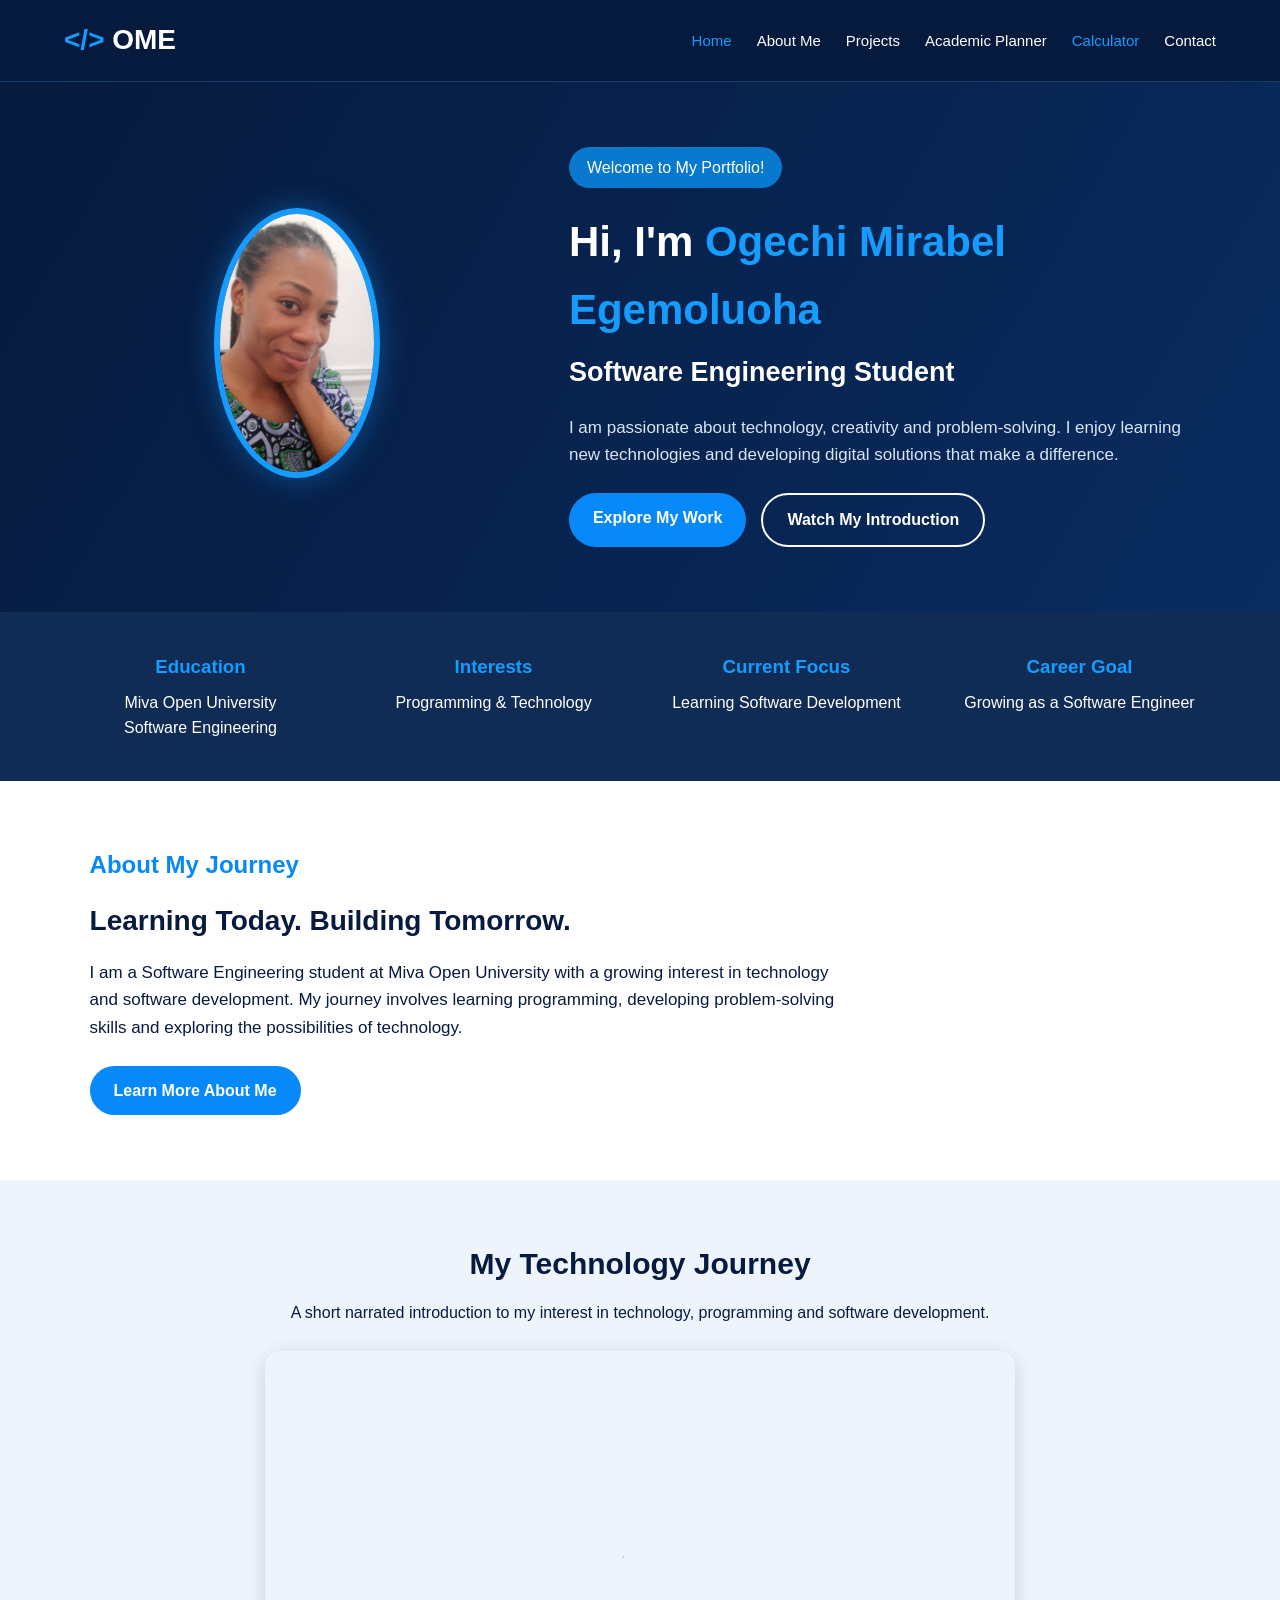
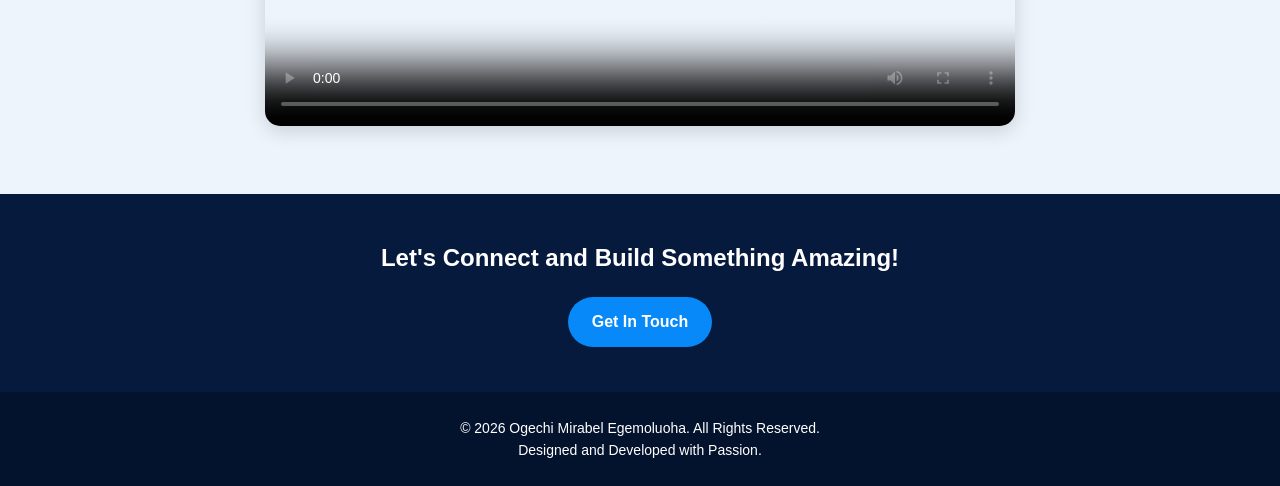
==== index.html @ 1390413d "Initial commit - Student Portfolio Website" ====
<!DOCTYPE html>
<html lang="en">

<head>
    <meta charset="UTF-8">
    <meta name="viewport" content="width=device-width, initial-scale=1.0">

    <meta name="description" content="Ogechi Mirabel Egemoluoha's personal portfolio website. Software Engineering student at Miva Open University.">

    <title>Ogechi Mirabel Egemoluoha | Software Engineering Student</title>

    <!-- External CSS -->
    <link rel="stylesheet" href="css/style.css">

    <!-- JavaScript -->
    <script src="js/script.js" defer></script>
</head>

<body>

    <!-- HEADER AND NAVIGATION -->
    <header>
        <nav class="navbar">

            <a href="index.html" class="logo">
                <span>&lt;/&gt;</span> OME
            </a>

            <ul class="nav-links">
                <li><a href="index.html" class="active">Home</a></li>
                <li><a href="about.html">About Me</a></li>
                <li><a href="projects.html">Projects</a></li>
                <li><a href="planner.html">Academic Planner</a></li>
                <li><a href="calculator.html" class="active">Calculator</a></li>
                <li><a href="contact.html">Contact</a></li>
            </ul>

        </nav>
    </header>


    <!-- MAIN CONTENT -->
    <main>

        <!-- HERO SECTION -->
        <section class="hero">

            <div class="hero-image">
                <img src="images/1000019509.jpg"
                     alt="Portrait of Ogechi Mirabel Egemoluoha">
            </div>

            <div class="hero-content">

                <p class="welcome">Welcome to My Portfolio!</p>

                <h1>
                    Hi, I'm <span>Ogechi Mirabel Egemoluoha</span>
                </h1>

                <h2>Software Engineering Student</h2>

                <p>
                    I am passionate about technology, creativity and
                    problem-solving. I enjoy learning new technologies
                    and developing digital solutions that make a difference.
                </p>

                <div class="hero-buttons">

                    <a href="projects.html" class="btn">
                        Explore My Work
                    </a>

                    <a href="#my-video" class="btn btn-outline">
                        Watch My Introduction
                    </a>

                </div>

            </div>

        </section>


        <!-- ACADEMIC HIGHLIGHTS -->
        <section class="highlights">

            <div class="highlight-item">
                <h3>Education</h3>
                <p>Miva Open University</p>
                <p>Software Engineering</p>
            </div>

            <div class="highlight-item">
                <h3>Interests</h3>
                <p>Programming & Technology</p>
            </div>

            <div class="highlight-item">
                <h3>Current Focus</h3>
                <p>Learning Software Development</p>
            </div>

            <div class="highlight-item">
                <h3>Career Goal</h3>
                <p>Growing as a Software Engineer</p>
            </div>

        </section>


        <!-- ABOUT PREVIEW -->
        <section class="about-preview">

            <div>
                <h2>About My Journey</h2>

                <h3>Learning Today. Building Tomorrow.</h3>

                <p>
                    I am a Software Engineering student at Miva Open
                    University with a growing interest in technology
                    and software development.

                    My journey involves learning programming,
                    developing problem-solving skills and exploring
                    the possibilities of technology.
                </p>

                <a href="about.html" class="btn">
                    Learn More About Me
                </a>
            </div>

        </section>


        <!-- VIDEO SECTION -->
        <section class="video-section" id="my-video">

            <h2>My Technology Journey</h2>

            <p>
                A short narrated introduction to my interest in
                technology, programming and software development.
            </p>

            <video controls poster="images/profile.jpg">

                <source src="media/intro-video.mp4"
                        type="video/mp4">

                Your browser does not support HTML video.

            </video>

        </section>


        <!-- CALL TO ACTION -->
        <section class="contact-banner">

            <h2>Let's Connect and Build Something Amazing!</h2>

            <a href="contact.html" class="btn">
                Get In Touch
            </a>

        </section>

    </main>


    <!-- FOOTER -->
    <footer>

        <p>
            &copy; 2026 Ogechi Mirabel Egemoluoha.
            All Rights Reserved.
        </p>

        <p>Designed and Developed with Passion.</p>

    </footer>


</body>
</html>
---- css/style.css ----
/* =================================
   1. GENERAL STYLING
================================= */

* {
    margin: 0;
    padding: 0;
    box-sizing: border-box;
}

html {
    scroll-behavior: smooth;
}

body {
    font-family: Arial, sans-serif;
    background-color: #f5f8fc;
    color: #071b40;
    line-height: 1.6;
}

a {
    text-decoration: none;
}


/* =================================
   2. NAVIGATION BAR
================================= */

header {
    background-color: #061a3d;
    padding: 18px 5%;
    border-bottom: 1px solid #183b69;
}

.navbar {
    display: flex;
    justify-content: space-between;
    align-items: center;
    flex-wrap: wrap;
    gap: 20px;
}

.logo {
    color: white;
    font-size: 28px;
    font-weight: bold;
}

.logo span {
    color: #159cff;
}

.nav-links {
    display: flex;
    list-style: none;
    gap: 25px;
    flex-wrap: wrap;
}

.nav-links a {
    color: white;
    font-size: 15px;
    transition: 0.3s;
}

.nav-links a:hover,
.nav-links a.active {
    color: #159cff;
}


/* =================================
   3. HERO SECTION
================================= */

.hero {
    background: linear-gradient(120deg, #061a3d, #092c60);
    color: white;
    padding: 65px 7%;
    display: flex;
    align-items: center;
    justify-content: center;
    gap: 65px;
    min-height: 480px;
}

.hero-image {
    flex: 1;
    text-align: center;
}

.hero-image img {
    width: 40%;
    max-width: 270px;
    height: 270px;
    object-fit: cover;
    border-radius: 50%;
    border: 6px solid #159cff;
    box-shadow: 0 0 30px rgba(21, 156, 255, 0.4);
}

.hero-content {
    flex: 1.5;
}

.welcome {
    display: inline-block;
    background-color: #0879cf;
    padding: 8px 18px;
    border-radius: 25px;
    margin-bottom: 20px;
}

.hero-content h1 {
    font-size: 42px;
    margin-bottom: 8px;
}

.hero-content h1 span {
    color: #159cff;
}

.hero-content h2 {
    font-size: 27px;
    margin-bottom: 20px;
}

.hero-content > p:not(.welcome) {
    font-size: 17px;
    margin-bottom: 25px;
    color: #d9e6f5;
}


/* =================================
   4. BUTTONS
================================= */

.hero-buttons {
    display: flex;
    gap: 15px;
    flex-wrap: wrap;
}

.btn {
    display: inline-block;
    background-color: #0789f9;
    color: white;
    padding: 12px 24px;
    border-radius: 30px;
    font-weight: bold;
    transition: 0.3s;
}

.btn:hover {
    background-color: #0065bd;
    transform: translateY(-3px);
}

.btn-outline {
    background-color: transparent;
    border: 2px solid white;
}

.btn-outline:hover {
    background-color: white;
    color: #061a3d;
}


/* =================================
   5. ACADEMIC HIGHLIGHTS
================================= */

.highlights {
    display: grid;
    grid-template-columns: repeat(4, 1fr);
    background-color: #102c55;
    color: white;
    padding: 30px 5%;
    gap: 20px;
    text-align: center;
}

.highlight-item {
    padding: 10px;
}

.highlight-item h3 {
    color: #159cff;
    margin-bottom: 8px;
}


/* =================================
   6. ABOUT PREVIEW
================================= */

.about-preview {
    padding: 65px 7%;
    background-color: white;
}

.about-preview h2 {
    color: #0789f9;
    margin-bottom: 15px;
}

.about-preview h3 {
    font-size: 28px;
    margin-bottom: 15px;
}

.about-preview p {
    max-width: 750px;
    margin-bottom: 25px;
    font-size: 17px;
}


/* =================================
   7. VIDEO SECTION
================================= */

.video-section {
    padding: 60px 7%;
    text-align: center;
    background-color: #edf4fc;
}

.video-section h2 {
    font-size: 30px;
    margin-bottom: 12px;
}

.video-section p {
    margin-bottom: 25px;
}

.video-section video {
    width: 100%;
    max-width: 750px;
    border-radius: 15px;
    box-shadow: 0 5px 20px rgba(0, 0, 0, 0.15);
}


/* =================================
   8. CONTACT BANNER
================================= */

.contact-banner {
    background-color: #061a3d;
    color: white;
    padding: 45px 7%;
    text-align: center;
}

.contact-banner h2 {
    margin-bottom: 20px;
}


/* =================================
   9. FOOTER
================================= */

footer {
    background-color: #04132d;
    color: white;
    text-align: center;
    padding: 25px;
    font-size: 14px;
}


/* =================================
   10. RESPONSIVE DESIGN
================================= */

@media screen and (max-width: 900px) {

    .hero {
        gap: 30px;
        padding: 50px 5%;
    }

    .hero-content h1 {
        font-size: 32px;
    }

    .highlights {
        grid-template-columns: repeat(2, 1fr);
    }

}

@media screen and (max-width: 600px) {

    .navbar {
        flex-direction: column;
    }

    .nav-links {
        justify-content: center;
        gap: 15px;
    }

    .hero {
        flex-direction: column;
        text-align: center;
    }

    .hero-image img {
        max-width: 250px;
        height: 250px;
    }

    .hero-content h1 {
        font-size: 30px;
    }

    .hero-content h2 {
        font-size: 21px;
    }

    .hero-buttons {
        justify-content: center;
    }

    .highlights {
        grid-template-columns: 1fr;
    }

    .about-preview {
        text-align: center;
    }

}

/* =================================
   ABOUT PAGE STYLING
================================= */

.page-heading {
    background: linear-gradient(120deg, #061a3d, #092c60);
    color: white;
    text-align: center;
    padding: 65px 7%;
}

.page-heading h1 {
    font-size: 42px;
    margin: 15px 0;
}

.page-heading h1 span {
    color: #159cff;
}

.page-heading > p:last-child {
    font-size: 17px;
}


/* PERSONAL INTRODUCTION */

.about-content {
    display: flex;
    align-items: center;
    gap: 50px;
    padding: 70px 7%;
    background-color: white;
}

.about-text {
    flex: 1.5;
}

.about-text h2,
.education-section h2,
.career-section h2,
.skills-section h2,
.hobbies-section h2 {
    font-size: 28px;
    color: #0789f9;
    margin-bottom: 20px;
}

.about-text p,
.career-section p,
.skills-section > p,
.hobbies-section > p {
    font-size: 17px;
    margin-bottom: 18px;
}

.about-image {
    flex: 1;
    text-align: center;
}

.about-image img {
    width: 40%;
    max-width: 350px;
    height: 350px;
    object-fit: cover;
    border-radius: 20px;
    border: 5px solid #159cff;
}


/* EDUCATIONAL BACKGROUND */

.education-section {
    padding: 60px 7%;
    background-color: #edf4fc;
}

.education-section table {
    width: 100%;
    border-collapse: collapse;
    margin-top: 25px;
    background-color: white;
}

.education-section th,
.education-section td {
    border: 1px solid #d5e2f1;
    padding: 18px;
    text-align: left;
}

.education-section th {
    background-color: #092c60;
    color: white;
}


/* CAREER ASPIRATIONS */

.career-section {
    padding: 60px 7%;
    background-color: white;
}

.career-section p {
    max-width: 950px;
}


/* TECHNICAL SKILLS */

.skills-section {
    padding: 60px 7%;
    background-color: #edf4fc;
}

.skills-container {
    display: grid;
    grid-template-columns: repeat(4, 1fr);
    gap: 20px;
    margin-top: 30px;
}

.skill-card {
    background-color: white;
    padding: 30px 20px;
    border-radius: 15px;
    text-align: center;
    box-shadow: 0 4px 15px rgba(0, 0, 0, 0.07);
    transition: 0.3s;
}

.skill-card:hover {
    transform: translateY(-8px);
    box-shadow: 0 8px 20px rgba(0, 137, 249, 0.15);
}

.skill-card h3 {
    color: #0789f9;
    margin-bottom: 10px;
}


/* HOBBIES AND INTERESTS */

.hobbies-section {
    padding: 60px 7%;
    background-color: white;
}

.hobbies-list {
    padding-left: 25px;
    margin-top: 20px;
}

.hobbies-list li {
    margin-bottom: 12px;
    font-size: 17px;
}


/* CLOSING BANNER */

.about-banner {
    background-color: #061a3d;
    color: white;
    padding: 55px 7%;
    text-align: center;
}

.about-banner h2 {
    margin-bottom: 15px;
}

.about-banner p {
    margin-bottom: 25px;
}


/* ABOUT PAGE RESPONSIVENESS */

@media screen and (max-width: 800px) {

    .about-content {
        flex-direction: column;
        text-align: center;
    }

    .skills-container {
        grid-template-columns: repeat(2, 1fr);
    }

}

@media screen and (max-width: 600px) {

    .page-heading h1 {
        font-size: 32px;
    }

    .about-image img {
        max-width: 260px;
        height: 260px;
    }

    .skills-container {
        grid-template-columns: 1fr;
    }

    .education-section {
        overflow-x: auto;
    }

    .education-section table {
        min-width: 500px;
    }

}

/* =================================
   PROJECTS PAGE STYLING
================================= */

.projects-section {
    padding: 70px 7%;
    background-color: #edf4fc;
}

.projects-intro {
    text-align: center;
    max-width: 750px;
    margin: 0 auto 45px;
}

.projects-intro h2 {
    color: #0789f9;
    font-size: 30px;
    margin-bottom: 15px;
}

.projects-intro p {
    font-size: 17px;
    line-height: 1.7;
}


/* PROJECT CARDS */

.projects-container {
    display: grid;
    grid-template-columns: repeat(3, 1fr);
    gap: 25px;
    align-items: stretch;
}

.project-card {
    background-color: white;
    border-radius: 15px;
    overflow: hidden;
    box-shadow: 0 5px 20px rgba(0, 0, 0, 0.07);
    transition: transform 0.3s ease, box-shadow 0.3s ease;
}

.project-card:hover {
    transform: translateY(-10px);

    box-shadow: 0 12px 25px rgba(0, 0, 0, 0.12);
}

.project-card img {
    width: 100%;
    height: 220px;
    object-fit: cover;
}

.project-info {
    padding: 25px;
}

.project-number {
    color: #0789f9;
    font-size: 13px;
    font-weight: bold;
    letter-spacing: 1px;
}

.project-info h3 {
    font-size: 21px;
    color: #061a3d;
    margin: 12px 0;
}

.project-info p {
    font-size: 15px;
    line-height: 1.7;
    color: #444;
    margin-bottom: 20px;
}


/* TECHNOLOGY TAGS */

.project-tags {
    display: flex;
    flex-wrap: wrap;
    gap: 8px;
    margin-bottom: 22px;
}

.project-tags span {
    background-color: #e4f2ff;
    color: #0878d1;
    padding: 7px 12px;
    border-radius: 20px;
    font-size: 12px;
    font-weight: bold;
}


/* PROJECT BUTTON */

.project-btn {
    display: inline-block;
    background-color: #0789f9;
    color: white;
    padding: 11px 20px;
    border-radius: 25px;
    text-decoration: none;
    font-weight: bold;
    transition: 0.3s;
}

.project-btn:hover {
    background-color: #061a3d;
}


/* COMING SOON LABEL */

.project-status {
    display: inline-block;
    background-color: #fff1d6;
    color: #946200;
    padding: 10px 18px;
    border-radius: 20px;
    font-size: 13px;
    font-weight: bold;
}


/* CLOSING BANNER */

.projects-banner {
    background-color: #061a3d;
    color: white;
    text-align: center;
    padding: 65px 7%;
}

.projects-banner h2 {
    font-size: 29px;
    margin-bottom: 15px;
}

.projects-banner p {
    font-size: 17px;
    margin-bottom: 25px;
}


/* RESPONSIVE DESIGN */

@media screen and (max-width: 950px) {

    .projects-container {
        grid-template-columns: repeat(2, 1fr);
    }

}

@media screen and (max-width: 600px) {

    .projects-container {
        grid-template-columns: 1fr;
    }

    .projects-intro h2 {
        font-size: 25px;
    }

    .projects-banner h2 {
        font-size: 23px;
    }

}

/* ==============================
   ACADEMIC PLANNER
================================= */

.planner-hero {
    background: linear-gradient(135deg, #071b3d, #10366b);
    color: white;
    text-align: center;
    padding: 80px 20px;
}

.hero-badge {
    display: inline-block;
    background: #087fce;
    padding: 12px 25px;
    border-radius: 30px;
    margin-bottom: 20px;
}

.planner-hero h1 {
    font-size: 42px;
    margin-bottom: 15px;
}

.planner-hero p {
    font-size: 18px;
    max-width: 700px;
    margin: auto;
    line-height: 1.7;
}

.planner-container {
    background: #eef4fc;
    padding: 60px 7%;
}

.planner-container > h2 {
    color: #087fce;
    font-size: 30px;
}

.planner-intro {
    margin-bottom: 35px;
}


/* Task Statistics */

.task-statistics {
    display: grid;
    grid-template-columns: repeat(3, 1fr);
    gap: 25px;
    margin-bottom: 45px;
}

.stat-card {
    background: white;
    padding: 30px;
    border-radius: 15px;
    text-align: center;
    box-shadow: 0 5px 20px rgba(0,0,0,0.06);
}

.stat-card h3 {
    color: #071b3d;
    margin-bottom: 15px;
}

.stat-card p {
    font-size: 32px;
    font-weight: bold;
    color: #087fce;
}


/* Add Task Form */

.add-task-section,
.task-list-section {
    background: white;
    padding: 35px;
    border-radius: 15px;
    margin-bottom: 35px;
    box-shadow: 0 5px 20px rgba(0,0,0,0.05);
}

.add-task-section h2,
.task-list-section h2 {
    color: #087fce;
    margin-bottom: 25px;
}

#taskForm {
    display: grid;
    grid-template-columns: 2fr 1fr 1fr;
    gap: 20px;
    align-items: end;
}

.form-group {
    display: flex;
    flex-direction: column;
    gap: 10px;
}

.form-group label {
    font-weight: bold;
    color: #071b3d;
}

.form-group input,
.form-group select {
    padding: 14px;
    border: 1px solid #ccd6e5;
    border-radius: 8px;
    font-size: 15px;
    width: 100%;
}

.add-task-btn {
    background: #087fce;
    color: white;
    border: none;
    padding: 15px;
    border-radius: 8px;
    font-size: 16px;
    font-weight: bold;
    cursor: pointer;
    transition: 0.3s;
    grid-column: 1 / -1;
}

.add-task-btn:hover {
    background: #071b3d;
}


/* Task Items */

.task-item {
    display: flex;
    justify-content: space-between;
    align-items: center;
    gap: 20px;
    padding: 20px;
    border: 1px solid #e0e7f0;
    border-radius: 10px;
    margin-bottom: 15px;
    background: #fff;
}

.task-details h3 {
    color: #071b3d;
    margin-bottom: 8px;
}

.task-details p {
    color: #555;
    margin: 5px 0;
}

.task-actions {
    display: flex;
    gap: 10px;
}

.complete-btn,
.delete-btn {
    padding: 10px 15px;
    border: none;
    border-radius: 7px;
    cursor: pointer;
    color: white;
}

.complete-btn {
    background: #087fce;
}

.delete-btn {
    background: #dc3545;
}

.completed-task {
    opacity: 0.6;
}

.completed-task h3 {
    text-decoration: line-through;
}

.empty-message {
    text-align: center;
    padding: 30px;
    color: #777;
}


/* Priority Labels */

.priority-high {
    color: #dc3545 !important;
    font-weight: bold;
}

.priority-medium {
    color: #e69500 !important;
    font-weight: bold;
}

.priority-low {
    color: #198754 !important;
    font-weight: bold;
}


/* Responsive Design */

@media (max-width: 768px) {

    .task-statistics {
        grid-template-columns: 1fr;
    }

    #taskForm {
        grid-template-columns: 1fr;
    }

    .task-item {
        flex-direction: column;
        align-items: flex-start;
    }

    .task-actions {
        width: 100%;
    }

    .planner-hero h1 {
        font-size: 30px;
    }

    .add-task-section,
    .task-list-section {
        padding: 20px;
    }

}

/* TASK FILTER BUTTONS */

.task-filters {
    display: flex;
    gap: 12px;
    flex-wrap: wrap;
    margin-bottom: 25px;
}

.filter-btn {
    padding: 10px 20px;
    border: 1px solid #087fce;
    background: white;
    color: #087fce;
    border-radius: 20px;
    cursor: pointer;
    font-weight: bold;
    transition: 0.3s;
}

.filter-btn:hover,
.filter-btn.active {
    background: #087fce;
    color: white;
}

/* Overdue Task Styling */

.overdue-task {
    border-left: 5px solid #dc3545;
    background-color: #fff5f5;
}

.overdue-text {
    color: #dc3545;
    font-weight: bold;
}

/* =================================
   ACADEMIC PLANNER RESPONSIVENESS
================================= */

/* Tablets and smaller screens */
@media (max-width: 768px) {

    .planner-container {
        width: 95%;
        padding: 20px 10px;
    }

    .task-statistics {
        grid-template-columns: repeat(2, 1fr);
        gap: 15px;
    }

    #taskForm {
        padding: 20px;
    }

    .task-item {
        flex-direction: column;
        align-items: flex-start;
        gap: 15px;
    }

    .task-actions {
        width: 100%;
    }

    .task-actions button {
        flex: 1;
    }

}

/* Mobile phones */
@media (max-width: 480px) {

    .task-statistics {
        grid-template-columns: 1fr;
    }

    .task-filters {
        gap: 8px;
    }

    .filter-btn {
        padding: 8px 14px;
        font-size: 13px;
    }

    #taskForm {
        padding: 15px;
    }

    .add-task-btn {
        width: 100%;
    }

    .task-item {
        padding: 15px;
    }

    .task-actions {
        flex-direction: column;
    }

    .task-actions button {
        width: 100%;
    }

}

/* =================================
   CONTACT PAGE STYLING
================================= */

/* Contact Hero Section */

.contact-hero {
    background: #0b1f3a;
    color: white;
    text-align: center;
    padding: 80px 20px;
}

.contact-hero h1 {
    font-size: 42px;
    margin-bottom: 15px;
}

.contact-hero p {
    font-size: 17px;
    max-width: 650px;
    margin: auto;
    line-height: 1.7;
}


/* Main Contact Container */

.contact-container {
    display: grid;
    grid-template-columns: 1fr 1.3fr;
    gap: 40px;
    max-width: 1100px;
    margin: 60px auto;
    padding: 20px;
}


/* Contact Information */

.contact-info {
    background: #0b1f3a;
    color: white;
    padding: 35px;
    border-radius: 12px;
}

.contact-info h2 {
    font-size: 27px;
    margin-bottom: 20px;
}

.contact-info > p {
    line-height: 1.8;
    margin-bottom: 30px;
    color: #e0e8f2;
}

.contact-detail {
    margin-bottom: 25px;
}

.contact-detail h3 {
    color: #38a9ff;
    margin-bottom: 8px;
}

.contact-detail p {
    line-height: 1.6;
}


/* Contact Form Container */

.contact-form-container {
    background: white;
    padding: 35px;
    border-radius: 12px;
    box-shadow: 0 4px 20px rgba(0, 0, 0, 0.08);
}

.contact-form-container h2 {
    color: #0b1f3a;
    margin-bottom: 25px;
}


/* Form Inputs */

.contact-form-container .form-group {
    margin-bottom: 20px;
}

.contact-form-container label {
    display: block;
    margin-bottom: 8px;
    font-weight: bold;
    color: #0b1f3a;
}

.contact-form-container input,
.contact-form-container textarea {
    width: 100%;
    padding: 13px;
    border: 1px solid #ccc;
    border-radius: 6px;
    font-size: 15px;
    font-family: inherit;
    box-sizing: border-box;
}

.contact-form-container input:focus,
.contact-form-container textarea:focus {
    outline: none;
    border-color: #087fce;
    box-shadow: 0 0 5px rgba(8, 127, 206, 0.2);
}

.contact-form-container textarea {
    resize: vertical;
}


/* Send Message Button */

.send-message-btn {
    background: #087fce;
    color: white;
    padding: 14px 25px;
    border: none;
    border-radius: 6px;
    font-size: 16px;
    font-weight: bold;
    cursor: pointer;
    transition: 0.3s;
}

.send-message-btn:hover {
    background: #0b1f3a;
    transform: translateY(-2px);
}


/* Form Feedback */

#formFeedback {
    margin-top: 15px;
    font-weight: bold;
}


/* Mobile Responsiveness */

@media (max-width: 768px) {

    .contact-hero {
        padding: 60px 20px;
    }

    .contact-hero h1 {
        font-size: 32px;
    }

    .contact-container {
        grid-template-columns: 1fr;
        margin: 30px auto;
        gap: 25px;
    }

    .contact-info,
    .contact-form-container {
        padding: 25px;
    }

}

@media (max-width: 480px) {

    .contact-hero h1 {
        font-size: 28px;
    }

    .contact-hero p {
        font-size: 15px;
    }

    .send-message-btn {
        width: 100%;
    }

}

/* =================================
   SIMPLE CALCULATOR STYLING
================================= */

/* Calculator Hero Section */

.calculator-hero {
    background: #0b1f3a;
    color: white;
    text-align: center;
    padding: 65px 20px;
}

.calculator-hero h1 {
    font-size: 38px;
    margin-bottom: 15px;
}

.calculator-hero p {
    max-width: 650px;
    margin: auto;
    line-height: 1.7;
}


/* Calculator Section */

.calculator-section {
    display: flex;
    justify-content: center;
    align-items: center;
    padding: 60px 20px;
    background: #f4f7fb;
}


/* Calculator Body */

.calculator {
    background: #0b1f3a;
    width: 100%;
    max-width: 350px;
    padding: 25px;
    border-radius: 15px;
    box-shadow: 0 8px 25px rgba(0, 0, 0, 0.2);
}

.calculator h2 {
    color: white;
    text-align: center;
    margin-bottom: 20px;
}


/* Calculator Display */

#calculatorDisplay {
    width: 100%;
    height: 65px;
    padding: 15px;
    margin-bottom: 20px;
    box-sizing: border-box;
    border: none;
    border-radius: 8px;
    background: white;
    color: #0b1f3a;
    font-size: 25px;
    font-weight: bold;
    text-align: right;
}


/* Calculator Buttons */

.calculator-buttons {
    display: grid;
    grid-template-columns: repeat(4, 1fr);
    gap: 10px;
}

.calculator-buttons button {
    height: 60px;
    border: none;
    border-radius: 8px;
    background: white;
    color: #0b1f3a;
    font-size: 20px;
    font-weight: bold;
    cursor: pointer;
    transition: 0.3s;
}

.calculator-buttons button:hover {
    background: #dceeff;
    transform: scale(1.04);
}


/* Special Buttons */

.calculator-buttons .clear-btn {
    background: #dc3545;
    color: white;
}

.calculator-buttons .clear-btn:hover {
    background: #b02a37;
}

.calculator-buttons .equal-btn {
    background: #087fce;
    color: white;
    grid-row: span 2;
}

.calculator-buttons .equal-btn:hover {
    background: #0565a5;
}


/* Calculator Mobile Responsiveness */

@media (max-width: 480px) {

    .calculator-hero h1 {
        font-size: 29px;
    }

    .calculator {
        max-width: 320px;
        padding: 18px;
    }

    .calculator-buttons button {
        height: 55px;
        font-size: 18px;
    }

}
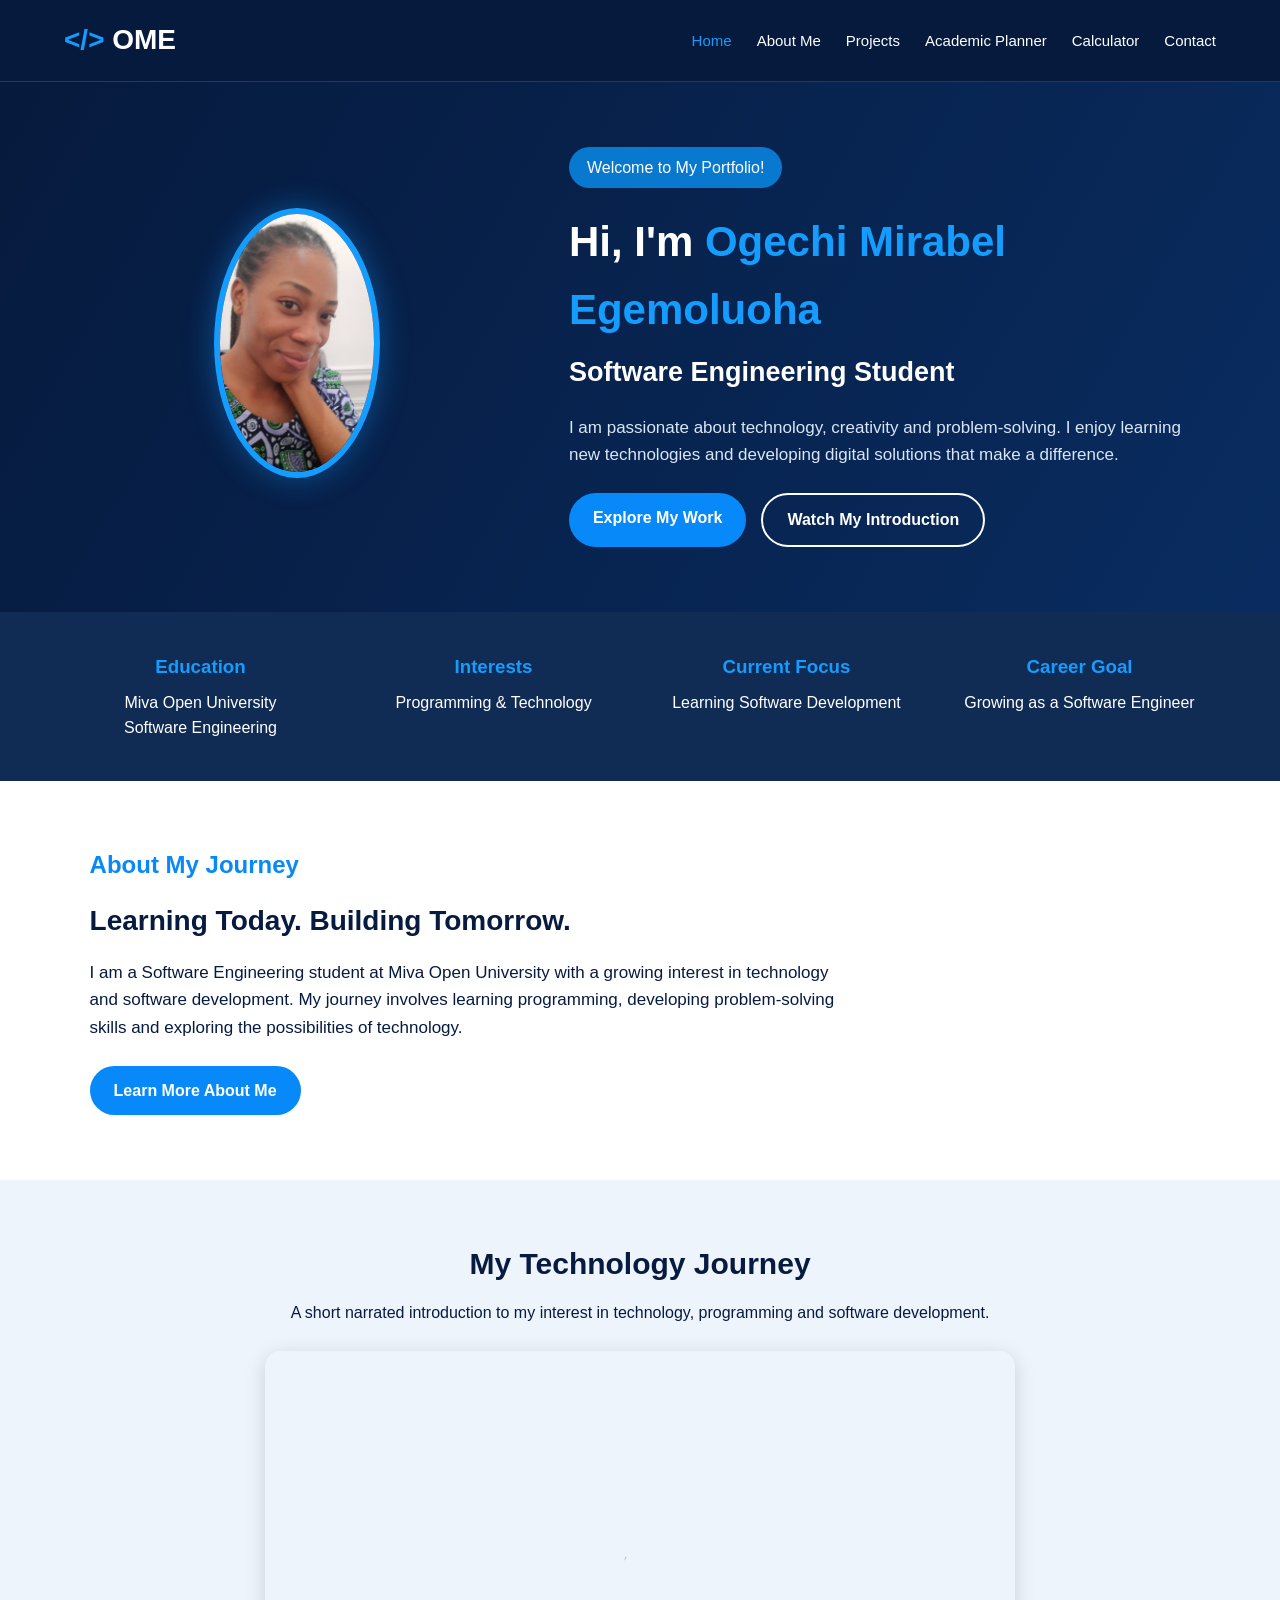
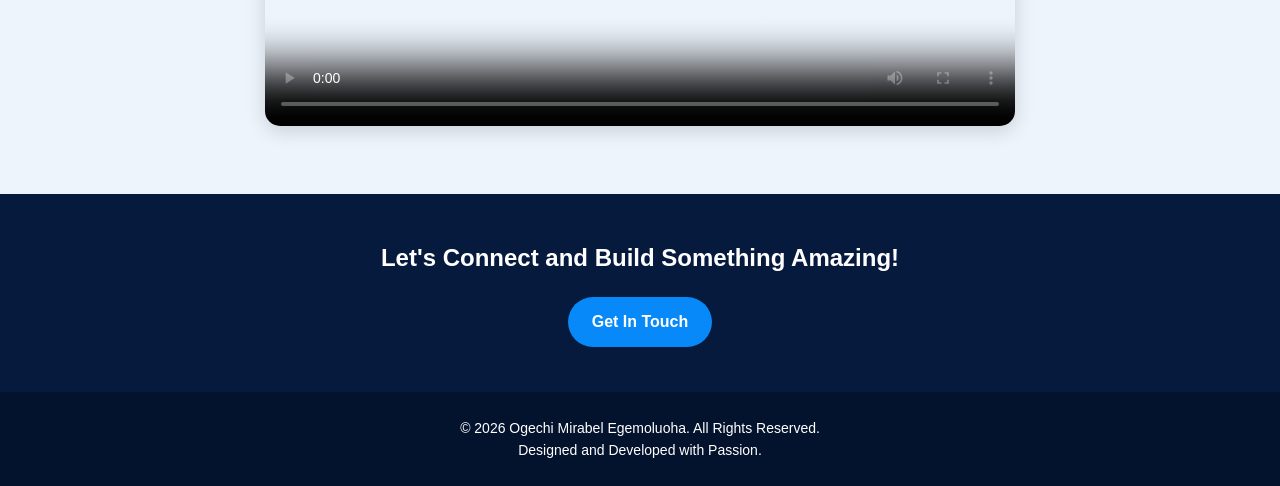
==== commit 9c5b79b9: "Fix active navigation links" ====
--- a/index.html
+++ b/index.html
@@ -31,7 +31,7 @@
                 <li><a href="about.html">About Me</a></li>
                 <li><a href="projects.html">Projects</a></li>
                 <li><a href="planner.html">Academic Planner</a></li>
-                <li><a href="calculator.html" class="active">Calculator</a></li>
+                <li><a href="calculator.html">Calculator</a></li>
                 <li><a href="contact.html">Contact</a></li>
             </ul>
 
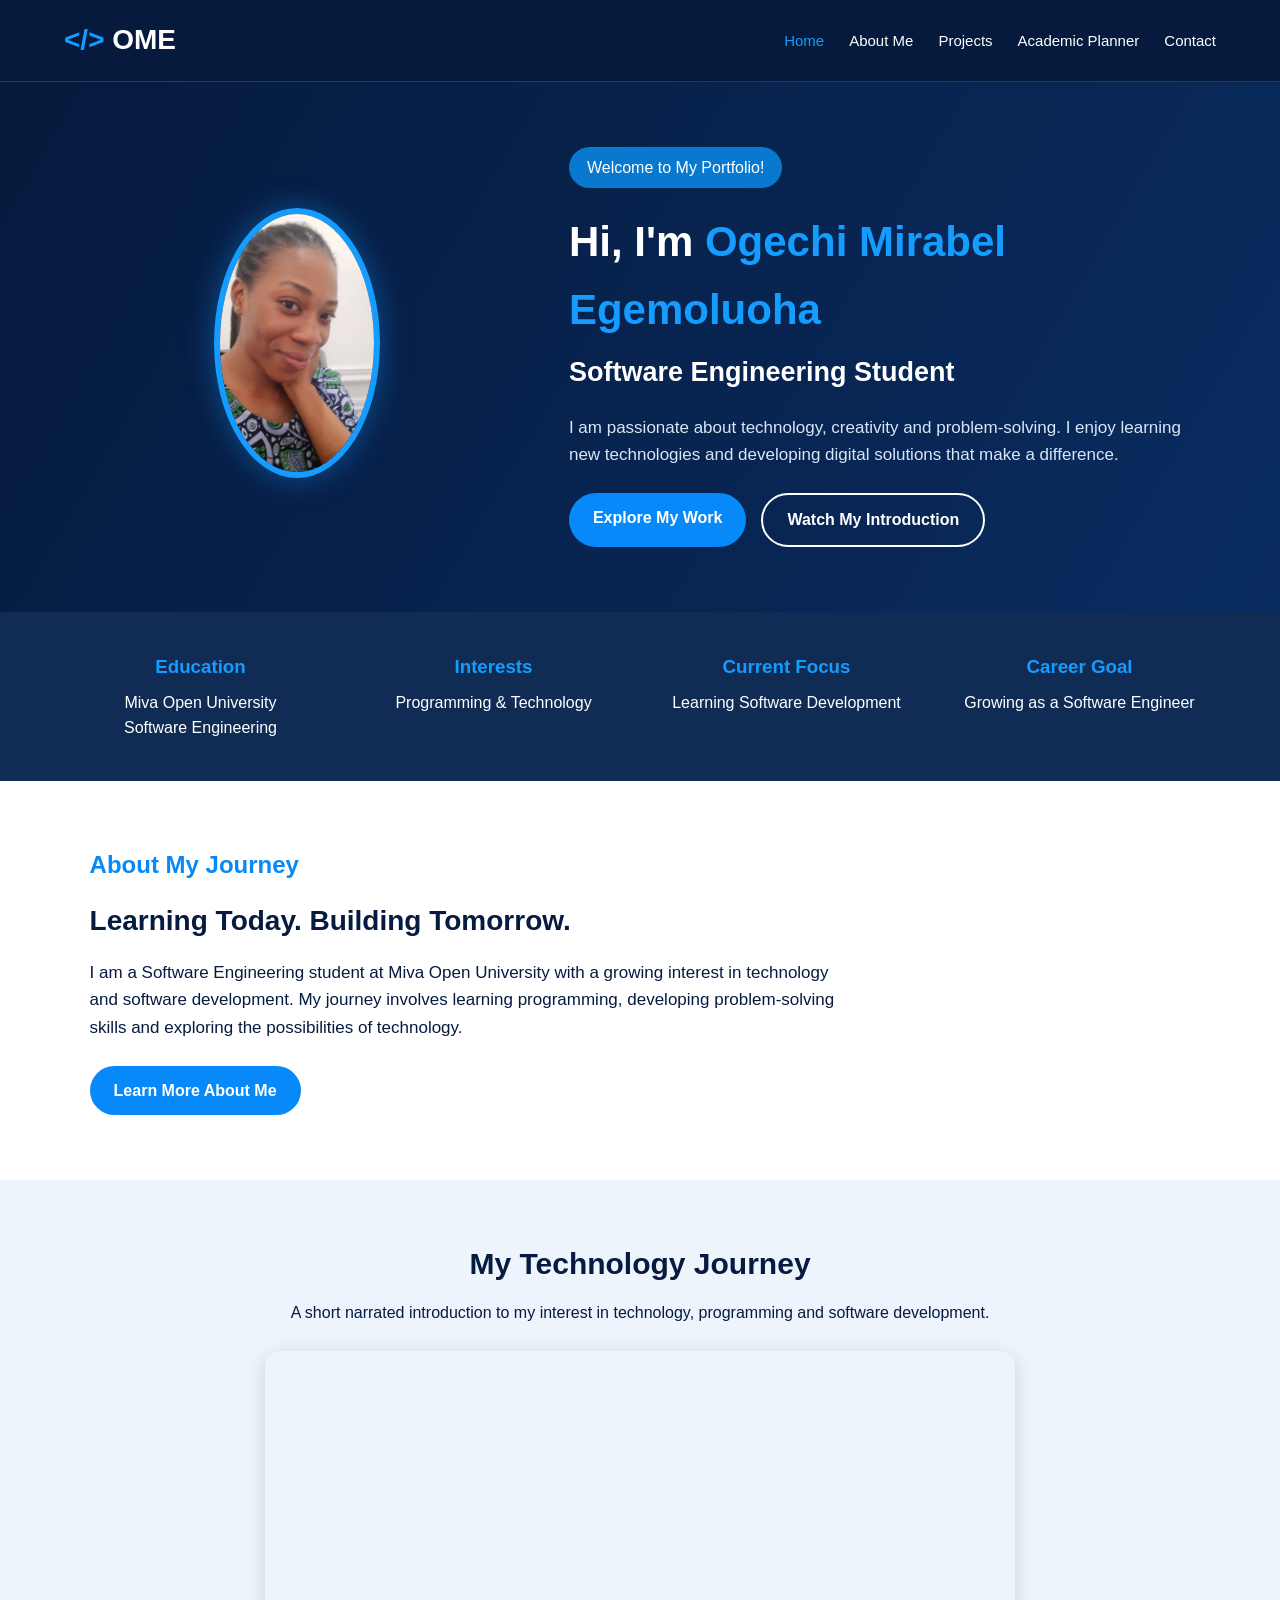
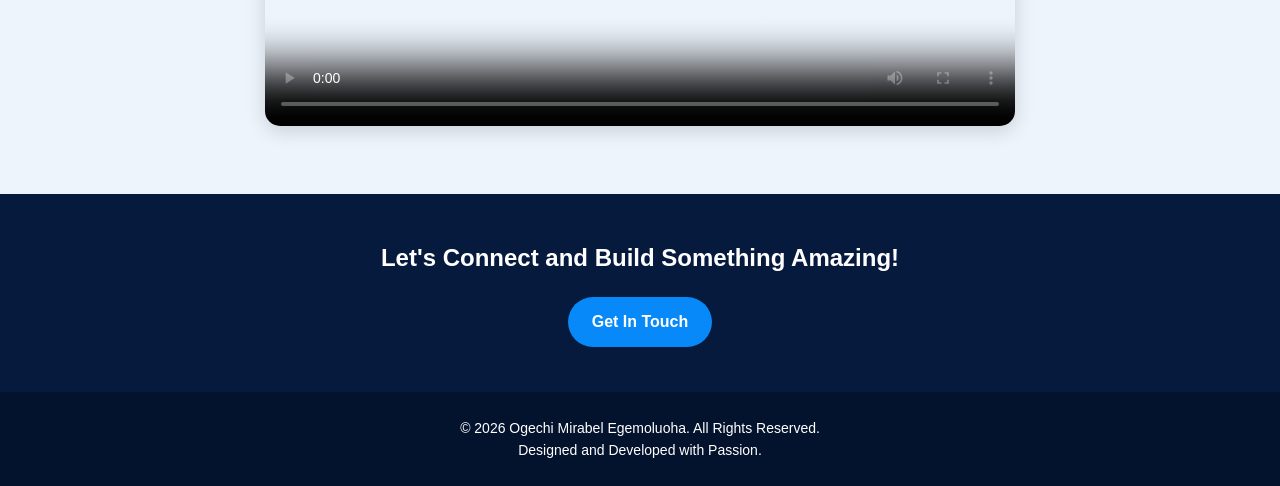
==== commit 43085d90: "Move calculator into projects page" ====
--- a/index.html
+++ b/index.html
@@ -31,7 +31,6 @@
                 <li><a href="about.html">About Me</a></li>
                 <li><a href="projects.html">Projects</a></li>
                 <li><a href="planner.html">Academic Planner</a></li>
-                <li><a href="calculator.html">Calculator</a></li>
                 <li><a href="contact.html">Contact</a></li>
             </ul>
 
